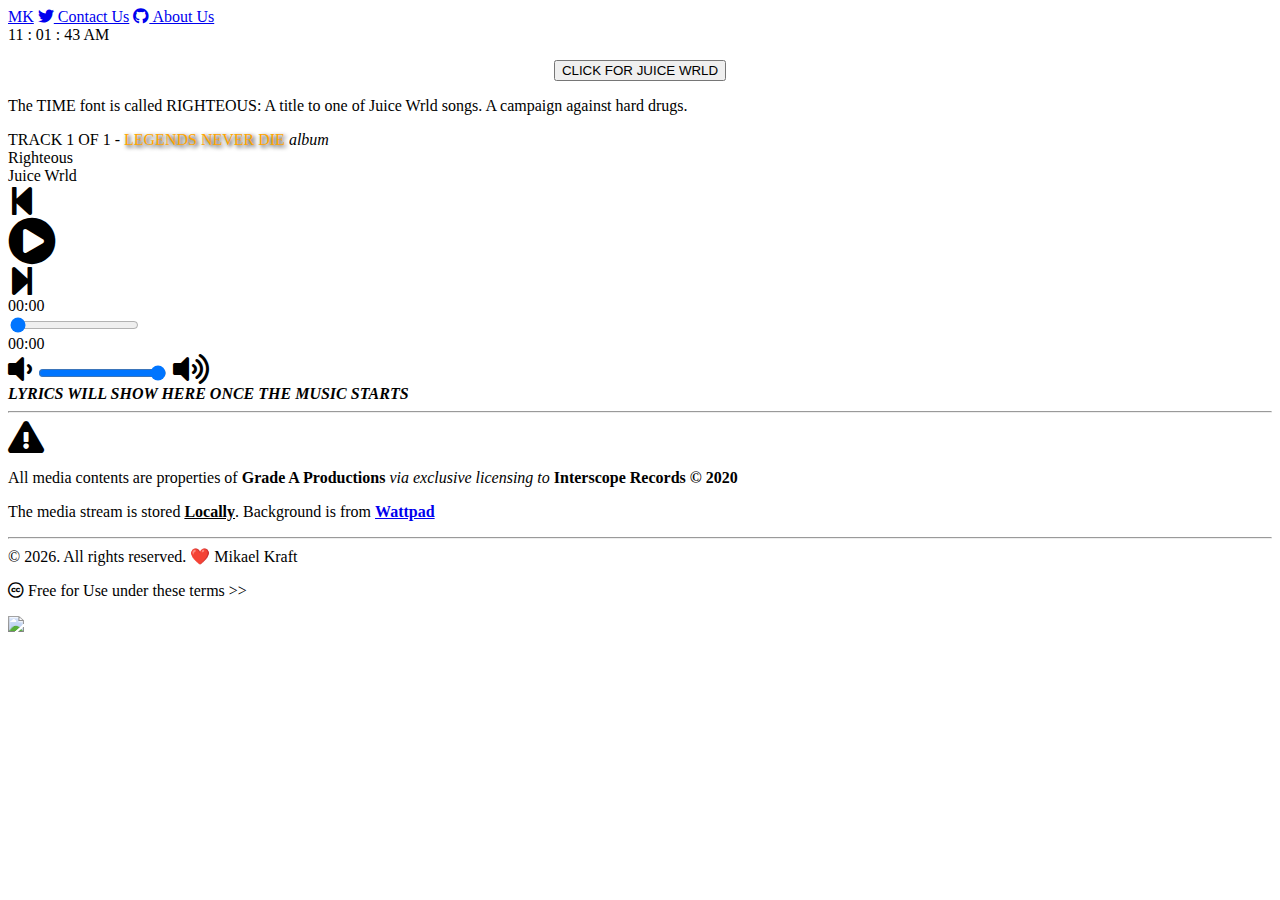
==== index.html @ 4b97d295 "Update index.html" ====
<html lang="en">

 <head> 
  <script src="https://unpkg.com/sweetalert/dist/sweetalert.min.js"></script>

  <!-- Load FontAwesome icons --> 

  <link rel="stylesheet" href="https://cdnjs.cloudflare.com/ajax/libs/font-awesome/5.13.0/css/all.min.css"> 

  <!-- custom CSS style file --> 

  <link rel="stylesheet" type="text/css" href="style.css"> 

  <link href="https://netdna.bootstrapcdn.com/font-awesome/3.2.1/css/font-awesome.css" rel="stylesheet"> 

  <!-- Viewport baeby--> 

  <meta name="viewport" content="width=device-width, initial-scale=1"> 

  <meta charset="UTF-8"> 

  <meta http-equiv="X-UA-Compatible" content="IE=edge"> 

 </head> 

 <body> 

  <div class="topnav"> 

   <a class="brand" href="#home">MK</a> 

   <a href="https://twitter.com/mikael_kraft"><span class="fab fa-twitter"></span> Contact Us</a> 

   <a href="https://github.com/MikelKraft"><span class="fab fa-github"></span> About Us</a> 

  </div> 

  <div id="clock"></div> 

  <p align="center"> <input type="button" class="button" onclick="fillData(); reEnable()" value="CLICK FOR JUICE WRLD"> </p> 

  <div id="container"> 

   <div id="container2"> 

    <p> The TIME font is called RIGHTEOUS: A title to one of Juice Wrld songs. A campaign against hard drugs.</p> 

   </div> 

  </div> 

  <!-- here displays the player container--> 

  <div class="player" border="3px"> 

   <!-- Define the section for displaying details --> 

   <div class="details"> 

    <div class="now-playing">

      PLAYING x OF y 

    </div> 

    <div class="track-art"></div> 

    <div class="track-name">

      Track Name 

    </div> 

    <div class="track-artist">

      Track Artist 

    </div> 

   </div> 

   <!-- Define the section for displaying track buttons --> 

   <div class="buttons"> 

    <div class="prev-track" onclick="prevTrack()"> 

     <i class="fa fa-step-backward fa-2x"></i> 

    </div> 

    <div class="playpause-track" id="playpause-track" onclick="playpauseTrack()"> 

     <i class="fa fa-play-circle fa-3x"></i> 

    </div> 

    <div class="next-track" onclick="nextTrack()"> 

     <i class="fa fa-step-forward fa-2x"></i> 

    </div> 

   </div> 

   <!-- The section for displaying the seek slider--> 

   <div class="slider_container"> 

    <div class="current-time">

      00:00 

    </div> 

    <input type="range" min="1" max="100" value="0" class="seek_slider" onchange="seekTo()"> 

    <div class="total-duration">

      00:00 

    </div> 

   </div> 

   <!-- The section for displaying the volume slider--> 

   <div class="slider_container"> 

    <i class="fa fa-volume-down fa-2x"></i> 

    <input type="range" min="1" max="100" value="99" class="volume_slider" onchange="setVolume()"> 

    <i class="fa fa-volume-up fa-2x"></i> 

   </div> 

  </div> 

  <div id="spaces"></div> 

  <div id="lyrics"> 

   <em><strong>LYRICS WILL SHOW HERE ONCE THE MUSIC STARTS</strong></em> 

  </div> 

  <div id="spaces"></div> 

  <footer> 
   <hr class="line"> 
   <i class="fa fa-exclamation-triangle fa-2x"></i> 
   <div class="shun"> 
      <span class="mob"> 
         <p>All media contents are properties of <strong>Grade A Productions</strong> 
         <em>via exclusive licensing to </em> <strong>Interscope Records © 2020</strong></p>
      </span> 
      <span class="cop"> 
         <p>The media stream is stored <strong><u>Locally</u></strong>. 
         Background is from <strong><a href="https://a.wattpad.com/cover/124708175-352-k927639.jpg">Wattpad</a></strong></p>
      </span> 
   </div> 
   <hr class="line"> 
   <span>© <span id="year"></span>. All rights reserved. ❤️ Mikael Kraft</span> 
   <div class="shun"> 
      <p><span class="fab fa-creative-commons"></span> Free for Use under these terms &gt;&gt;</p> 
      <a href="https://creativecommons.org/licenses/by-nc/4.0/">
         <img src="https://licensebuttons.net/l/by-nc-sa/3.0/88x31.png">
      </a> 
   </div> 
</footer>

<script>
   document.getElementById("year").textContent = new Date().getFullYear();
</script>
  <!-- Load the main script for the player --> 

  <script src="main.js"></script> 

  <script src="https://kit.fontawesome.com/a076d05399.js" crossorigin="anonymous"></script> 

 </body>

</html>
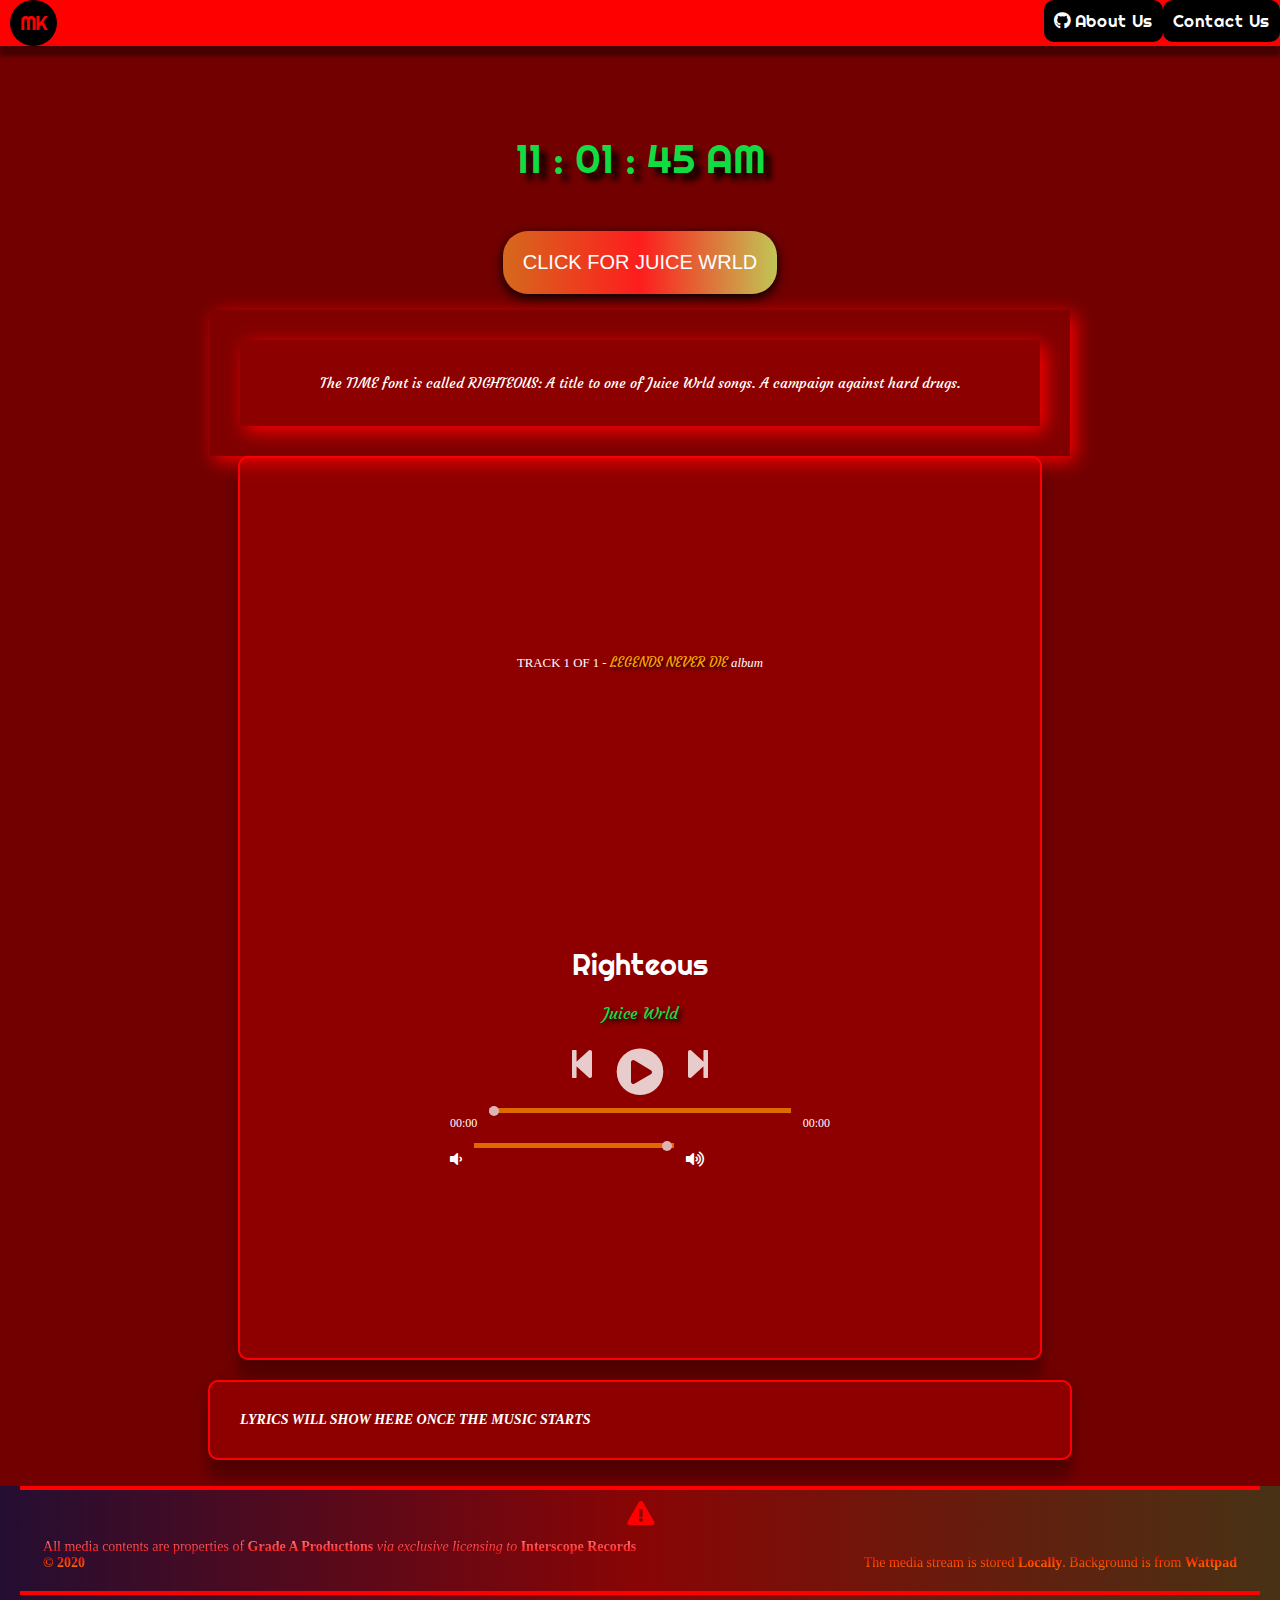
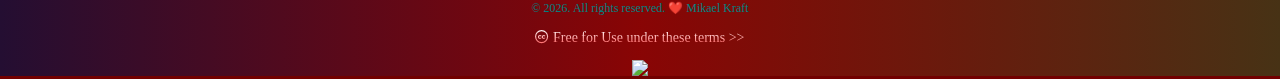
==== commit 32858f13: "Update index.html" ====
--- a/index.html
+++ b/index.html
@@ -29,7 +29,7 @@
 
    <a class="brand" href="#home">MK</a> 
 
-   <a href="https://twitter.com/mikael_kraft"><span class="fab fa-twitter"></span> Contact Us</a> 
+   <a href="https://x.com/mikael_kraft"><span class="fa-solid fa-x"></span> Contact Us</a> 
 
    <a href="https://github.com/MikelKraft"><span class="fab fa-github"></span> About Us</a> 
 
--- a/style.css
+++ b/style.css
@@ -0,0 +1,562 @@
+/* Google font */
+@import url('https://fonts.googleapis.com/css?family=Righteous');
+@import url('https://fonts.googleapis.com/css?family=Courgette');
+@import url('https://a.wattpad.com/cover/124708175-352-k927639.jpg');
+
+/*defining how the front facing background will be*/
+body {
+  background-color: #720000;
+  background-image: url("https://a.wattpad.com/cover/124708175-352-k927639.jpg");
+  background-repeat: no-repeat;
+  background-size: cover;
+  transition: background-color 1s;
+  overflow-x: hidden !important;
+  margin: 0 !important;
+  padding: 0 !important;
+  min-width: 100%;
+  clear: both;
+}
+
+
+/*here controls the clock positioning, look and feel*/
+#clock {
+  font-family: 'Righteous', sans-serif;
+  color: #11DD42;
+  font-size: 40px;
+  text-align: center;
+  margin-top: 80px;
+  margin-bottom: 40px;
+  text-shadow: 7px 7px 6px black;
+  padding: 7px 3px 7px 3px;
+}
+
+/* content block*/
+#container {
+  font-family: 'Courgette', sans-serif;
+  color: #ffffff;
+  font-size: 14px;
+  margin: 0 auto;
+  text-align: justify;
+  align-content: center;
+  background-color: rgba(255, 0, 0, 0.1);
+  box-shadow: 5px 5px 18px red;
+  padding: 30px;
+}
+
+#container2 {
+  font-family: 'Courgette', sans-serif;
+  color: #ffffff;
+  font-size: 14px;
+  margin: 0 auto;
+  text-align: center;
+  align-content: center;
+  background-color: rgba(255, 0, 0, 0.1);
+  box-shadow: 5px 5px 18px red;
+  padding: 20px;
+  margin-bottom: 15px;
+}
+
+/* the look and feel of the jumbo button*/
+.button {
+  color: #ffffff;
+  font-size: 20px;
+  background: rgb(213, 105, 29);
+  background: -moz-linear-gradient(90deg, rgba(213, 105, 29, 1) 0%, rgba(253, 29, 29, 1) 50%, rgba(193, 197, 86, 1) 100%);
+  background: -webkit-linear-gradient(90deg, rgba(213, 105, 29, 1) 0%, rgba(253, 29, 29, 1) 50%, rgba(193, 197, 86, 1) 100%);
+  background: linear-gradient(90deg, rgba(213, 105, 29, 1) 0%, rgba(253, 29, 29, 1) 50%, rgba(193, 197, 86, 1) 100%);
+  filter: progid:DXImageTransform.Microsoft.gradient(startColorstr="#d5691d", endColorstr="#c1c556", GradientType=1);
+  border: 0px;
+  border-radius: 25px;
+  padding: 20px;
+  box-shadow: 0 4px 12px 0 black;
+  transition: all 0.4s ease;
+}
+
+.button:hover {
+  -webkit-animation: gradient 3s ease infinite;
+  -moz-animation: gradient 3s ease infinite;
+  animation: gradient 3s ease infinite;
+  box-shadow: inset 0 0 0 2em red;
+  cursor: pointer;
+}
+
+/* aligning items in a vertical direction using flex with the column direction for the music player*/
+@media screen and (max-width: 567px) {
+  .player {
+    height: 60px;
+  }
+}
+
+
+.player {
+  height: 100vh;
+  display: flex;
+  flex-direction: column;
+  align-items: center;
+  justify-content: center;
+  margin: 0 auto;
+  background-color: rgba(255, 0, 0, 0.2);
+  border: 2px solid red;
+  border-radius: 10px;
+  box-shadow: 0 20px 8px 0 rgba(0, 0, 0, 0.2), 0 6px 20px 0 rgba(0, 0, 0, 0.19);
+}
+
+#lyrics {
+  font-size: 14px;
+  padding: 30px;
+  margin: 20px;
+  color: white;
+  font-family: times-new-roman;
+  text-align: justify;
+  background-color: rgba(255, 0, 0, 0.2);
+  border: 2px solid red;
+  border-radius: 10px;
+  box-shadow: 0 20px 8px 0 rgba(0, 0, 0, 0.2), 0 6px 20px 0 rgba(0, 0, 0, 0.19);
+}
+
+h3 {
+  color: red;
+  font-size: 20px;
+  text-decoration: underline;
+  text-transform: uppercase;
+  text-shadow: 2px 2px 4px white;
+  text-align: center;
+}
+
+.details {
+  display: flex;
+  align-items: center;
+  flex-direction: column;
+  justify-content: center;
+  margin-top: 15px;
+}
+
+@media screen and (max-width: 768px) {
+  .track-art {
+    height: 200px;
+    width: 200px;
+  }
+}
+
+.track-art {
+  margin: 15px 15px 0 15px;
+  height: 250px;
+  width: 250px;
+  background-image: URL("https://media.hitparade.ch/cover/big/juice_wrld-righteous_s.jpg");
+  background-size: cover;
+  background-position: center;
+  border-radius: 15%;
+}
+
+/* Changing the control look and feel to suitable choices */
+.now-playing {
+  font-size: 0.8rem;
+  color: white;
+}
+
+.track-name {
+  font-size: 1.8rem;
+  font-family: 'Righteous', san-serif;
+  color: white;
+  padding: 10px;
+}
+
+.track-artist {
+  font-size: 1rem;
+  font-family: 'Courgette', san-serif;
+  color: #11DD42;
+  padding: 10px;
+  text-shadow: 3px 3px 5px black;
+  margin-bottom: 5px;
+}
+
+/* Using flex with the row direction to
+   align player button items in a horizontal direction */
+.buttons {
+  display: flex;
+  flex-direction: row;
+}
+
+.playpause-track,
+.prev-track,
+.next-track {
+  padding: 10px;
+  opacity: 0.8;
+  margin: 0 auto
+  font-size: 0.5rem
+
+  /* Smoothly transition the opacity */
+  transition: opacity .2s;
+}
+
+/* Change the opacity when mouse is hovered */
+.playpause-track:hover,
+.prev-track:hover,
+.next-track:hover {
+  opacity: 1.0;
+}
+
+/* Define the slider width so that it scales properly */
+.slider_container {
+  width: 90%;
+  max-width: 400px;
+  display: flex;
+}
+
+/* Modify the appearance of the slider */
+.seek_slider,
+.volume_slider {
+  -webkit-appearance: none;
+  -moz-appearance: none;
+  appearance: none;
+  height: 5px;
+  background: #ff9900;
+  opacity: 0.7;
+  -webkit-transition: .2s;
+  transition: opacity .2s;
+}
+
+/* Modify the appearance of the slider thumb */
+.seek_slider::-webkit-slider-thumb,
+.volume_slider::-webkit-slider-thumb {
+  -webkit-appearance: none;
+  -moz-appearance: none;
+  appearance: none;
+  width: 10px;
+  height: 10px;
+  background: white;
+  cursor: pointer;
+  border-radius: 50%;
+}
+
+/* Change the opacity when mouse is hovered */
+.seek_slider:hover,
+.volume_slider:hover {
+  opacity: 1.0;
+}
+
+.seek_slider {
+  width: 90%;
+}
+
+.volume_slider {
+  width: 50%;
+}
+
+.current-time,
+.total-duration {
+  padding: 10px;
+  color: white;
+  font-size: 12px;
+}
+
+i.fa-volume-down,
+i.fa-volume-up {
+  padding: 10px;
+  color: white;
+  font-size: 16px;
+}
+
+/* Change the mouse cursor to a pointer
+   when hovered over */
+i.fa-play-circle,
+i.fa-pause-circle,
+i.fa-step-forward,
+i.fa-step-backward {
+  cursor: pointer;
+  color: white;
+}
+
+i.fa-exclamation-triangle {
+  cursor: none;
+  color: red;
+  text-align: center;
+  width: 100%;
+  padding-top: 5px;
+}
+
+i.fab-creative-commons {
+  cursor: none;
+  color: red;
+  text-align: center;
+  width: 100%;
+}
+
+/* NavBar Section*/
+
+
+.topnav {
+  position: sticky;
+  top: 0px;
+  align-items: center;
+  background-color: red;
+  z-index: 9999;
+  margin: 0px;
+  width: 100%;
+  overflow-x: hidden;
+  box-shadow: 0 10px 4px 0 rgba(0, 0, 0, 0.4);
+}
+
+.topnav a {
+  justify-content: center;
+  padding: 10px;
+  vertical-align: middle;
+  color: white;
+  margin: auto;
+  background-color: black;
+  border-radius: 10px;
+  text-align: center;
+  text-decoration: none;
+  font-size: 17px;
+  float: right;
+  font-family: 'Righteous', sans-serif;
+}
+
+.topnav a.brand {
+  font-family: 'Righteous', sans-serif;
+  float: left;
+  color: red;
+  margin-left: 10px;
+  text-align: center;
+  background-color: black;
+  border-radius: 50%;
+  font-size: 20px;
+  box-shadow: 5px green;
+}
+
+.topnav a:hover {
+  background-color: #11DD42;
+  color: white;
+}
+
+.topnav a.active {
+  background-color: yellow;
+  color: white;
+}
+
+#spaces {
+  padding-top: 20px;
+}
+
+footer {
+  clear: both;
+  margin-bottom: 0;
+  background: rgb(36, 14, 50);
+  background: -moz-linear-gradient(90deg, rgba(36, 14, 50, 1) 0%, rgba(253, 29, 29, 0.16506410256410253) 50%, rgba(71, 50, 21, 1) 100%);
+  background: -webkit-linear-gradient(90deg, rgba(36, 14, 50, 1) 0%, rgba(253, 29, 29, 0.16506410256410253) 50%, rgba(71, 50, 21, 1) 100%);
+  background: linear-gradient(90deg, rgba(36, 14, 50, 1) 0%, rgba(253, 29, 29, 0.16506410256410253) 50%, rgba(71, 50, 21, 1) 100%);
+  :ms-filter: progid:DXImageTransform.Microsoft.gradient(startColorstr="#240e32", endColorstr="#473215", GradientType=1);
+  padding: 0 20px 0 20px;
+  font-size: 12px;
+  color: teal;
+  text-align: center;
+}
+
+.shun {
+  font-size: 14px;
+  background: -webkit-linear-gradient(white, red, yellow);
+  -webkit-background-clip: text;
+  -moz-background-clip: text;
+  background-clip: text;
+  -webkit-text-fill-color: transparent;
+  text-align: center;
+}
+
+.shun .mob {
+  display: inline-block;
+  width: 48%;
+  text-align: left;
+}
+
+.shun .cop {
+  display: inline-block;
+  width: 48%;
+  text-align: right;
+}
+
+/* for the hr element*/
+.line {
+  border: 2px solid red;
+}
+
+/* The sweetalert sections */
+.alertj {
+  background: rgb(213, 105, 29);
+  background: -moz-linear-gradient(90deg, rgba(213, 105, 29, 1) 0%, rgba(253, 29, 29, 1) 50%, rgba(193, 197, 86, 1) 100%);
+  background: -webkit-linear-gradient(90deg, rgba(213, 105, 29, 1) 0%, rgba(253, 29, 29, 1) 50%, rgba(193, 197, 86, 1) 100%);
+  background: linear-gradient(90deg, rgba(213, 105, 29, 1) 0%, rgba(253, 29, 29, 1) 50%, rgba(193, 197, 86, 1) 100%);
+  border: 1px solid 11dd42;
+}
+
+.swal-button {
+  background: rgb(213, 105, 29);
+  background: -moz-linear-gradient(90deg, rgba(213, 105, 29, 1) 0%, rgba(253, 29, 29, 1) 50%, rgba(193, 197, 86, 1) 100%);
+  background: -webkit-linear-gradient(90deg, rgba(213, 105, 29, 1) 0%, rgba(253, 29, 29, 1) 50%, rgba(193, 197, 86, 1) 100%);
+  background: linear-gradient(90deg, rgba(213, 105, 29, 1) 0%, rgba(253, 29, 29, 1) 50%, rgba(193, 197, 86, 1) 100%);
+  color: white;
+  border: 1px solid 11dd42;
+}
+
+.alert2 {
+  background-color: white;
+  border: 1px solid red;
+}
+
+.swal-text {
+  background-color: red;
+  padding: 17px;
+  border: 1px solid #F0E1A1;
+  border-radius: 5px;
+  display: block;
+  margin: 22px;
+  text-align: center;
+  color: white;
+}
+
+.swal-overlay {
+  background-color: rgba(255, 0, 0, 0.60);
+}
+
+@-webkit-keyframes gradient {
+  0% {
+    background-position: 0% 50%;
+  }
+
+  50% {
+    background-position: 100% 50%;
+  }
+
+  100% {
+    background-position: 0% 50%;
+  }
+}
+
+/* animate the call to action button with keyframes */
+
+@-moz-keyframes gradient {
+  0% {
+    background-position: 0% 50%;
+  }
+
+  50% {
+    background-position: 100% 50%;
+  }
+
+  100% {
+    background-position: 0% 50%;
+  }
+}
+
+@-webkit-keyframes gradient {
+  0% {
+    background-position: 0% 50%;
+  }
+
+  50% {
+    background-position: 100% 70%;
+  }
+
+  100% {
+    background-position: 0% 80%;
+  }
+}
+
+@keyframes gradient {
+  0% {
+    background-position: 0% 50%;
+  }
+
+  50% {
+    background-position: 90% 50%;
+  }
+
+  100% {
+    background-position: 0% 40%;
+  }
+}
+
+/* This works with the last commented out JS code. I used a simpler approach with css position 
+.sticky {
+  position: fixed;
+  top: 0;
+  width: 100%;
+}
+
+.sticky + body {
+  padding-top: 60px;
+}*/
+/* General max-width to contain content on large screens */
+@media screen and (min-width: 1200px) {
+  #container, #container2, .player, #lyrics {
+    max-width: 800px; /* Ensuring content doesn’t stretch too wide */
+    margin: 0 auto; /* Centering content */
+  }
+}
+
+/* Medium screens: Adjust margins and padding */
+@media screen and (max-width: 1024px) {
+  #container, #container2, .player, #lyrics {
+    max-width: 90%;
+    padding: 20px;
+    margin: 0 auto;
+  }
+
+  .track-art {
+    height: 250px;
+    width: 250px;
+  }
+}
+
+/* Small screens: Stack elements, reduce padding */
+@media screen and (max-width: 768px) {
+  #container, #container2, .player, #lyrics {
+    max-width: 80%;
+    padding: 15px;
+    margin: 0 auto;
+  }
+
+  #clock {
+    font-size: 30px;
+  }
+
+  .track-art {
+    height: 200px;
+    width: 200px;
+  }
+
+  .button {
+    font-size: 16px;
+    padding: 15px;
+  }
+
+  .topnav a {
+    font-size: 14px;
+    padding: 8px;
+  }
+}
+
+/* Extra Small Screens: Further reduce font sizes */
+@media screen and (max-width: 480px) {
+  #clock {
+    font-size: 26px;
+  }
+
+  .button {
+    font-size: 14px;
+    padding: 10px;
+  }
+
+  .topnav a {
+    font-size: 12px;
+    padding: 6px;
+  }
+
+  .track-art {
+    height: 120px;
+    width: 120px;
+  }
+
+  .seek_slider, .volume_slider {
+    width: 90%;
+  }
+}
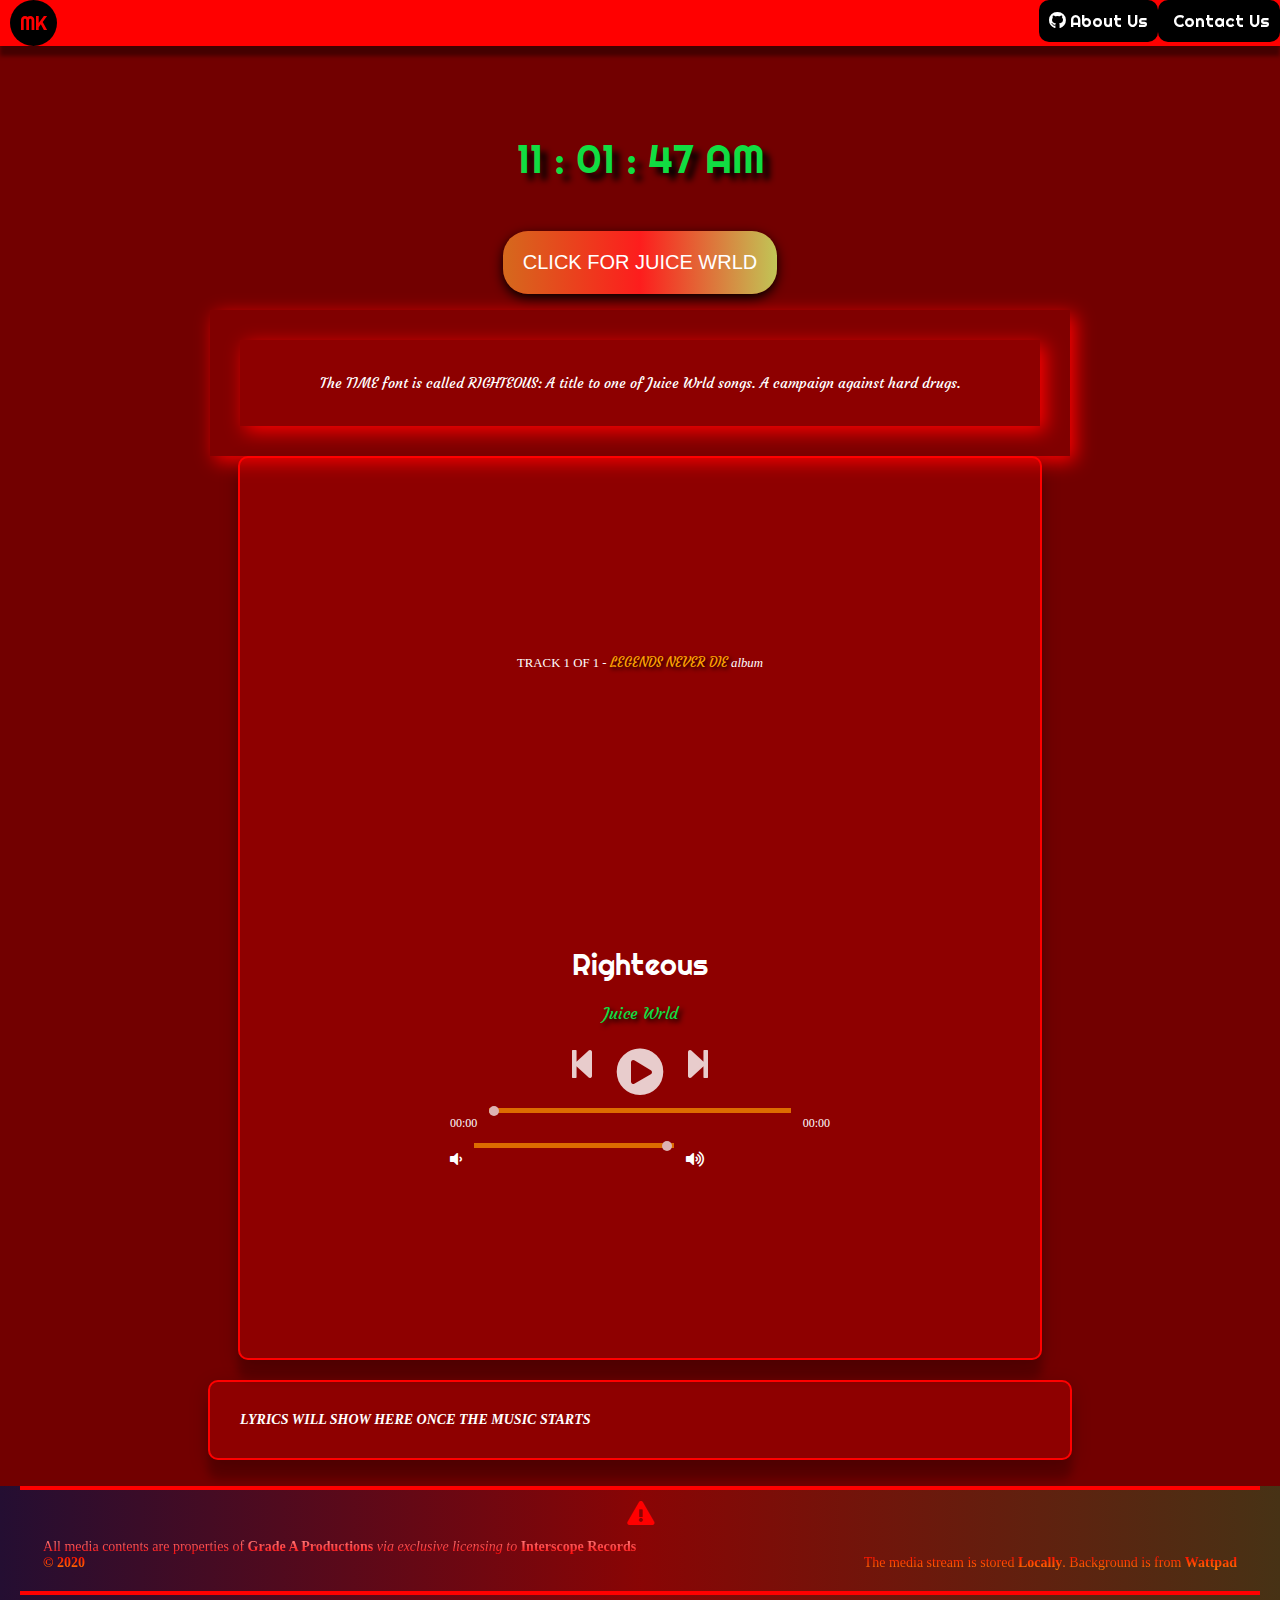
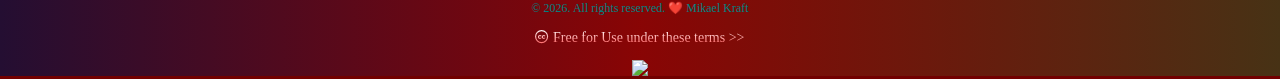
==== commit ea9f52c5: "Update index.html" ====
--- a/index.html
+++ b/index.html
@@ -29,7 +29,7 @@
 
    <a class="brand" href="#home">MK</a> 
 
-   <a href="https://x.com/mikael_kraft"><span class="fa-solid fa-x"></span> Contact Us</a> 
+   <a href="https://x.com/mikael_kraft"><span class="fab fa-x"></span> Contact Us</a> 
 
    <a href="https://github.com/MikelKraft"><span class="fab fa-github"></span> About Us</a> 
 
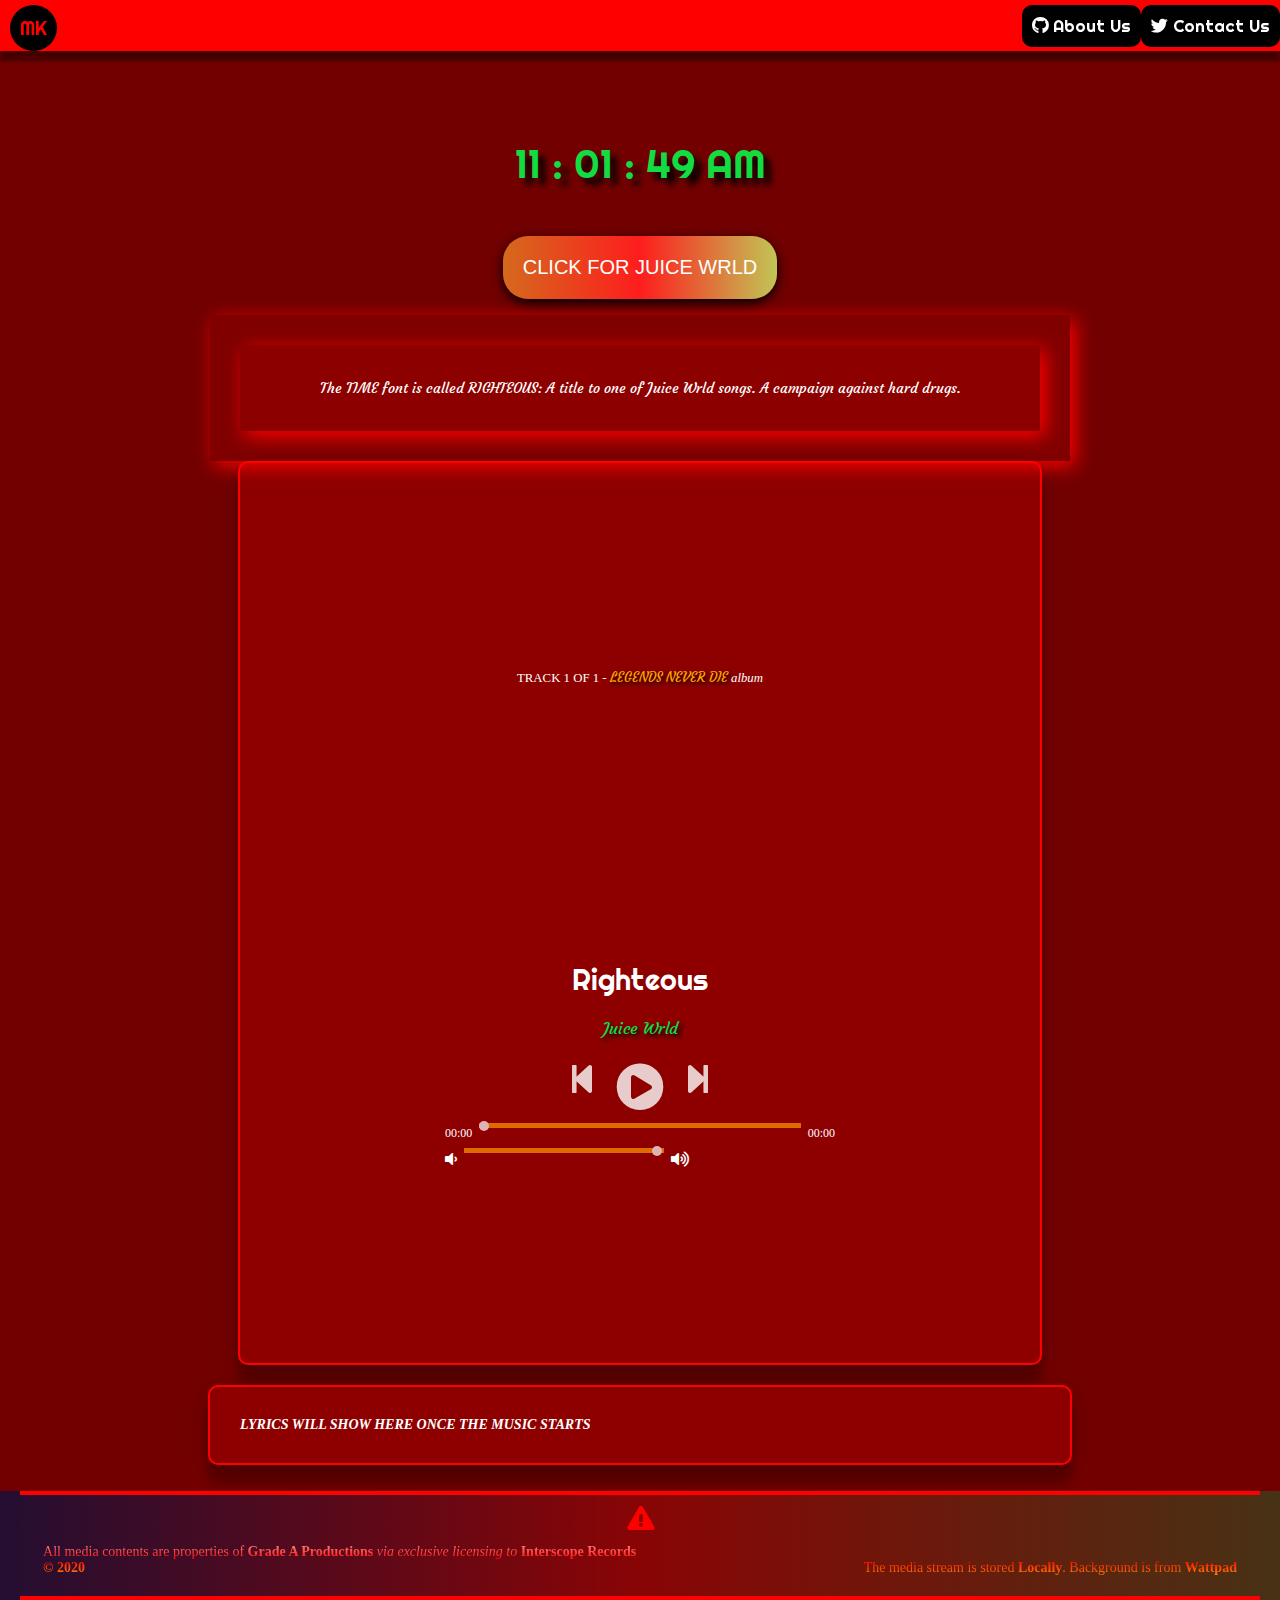
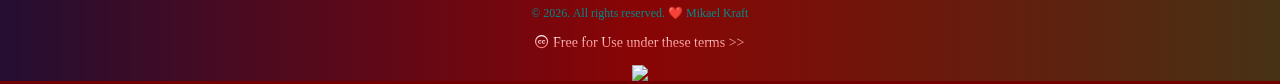
==== commit 8ea51af3: "Update index.html" ====
--- a/index.html
+++ b/index.html
@@ -29,9 +29,9 @@
 
    <a class="brand" href="#home">MK</a> 
 
-   <a href="https://x.com/mikael_kraft"><span class="fab fa-x"></span> Contact Us</a> 
+   <a href="https://x.com/mikael_kraft"><span class="fab fa-twitter"></span> Contact Us</a> 
 
-   <a href="https://github.com/MikelKraft"><span class="fab fa-github"></span> About Us</a> 
+   <a href="https://github.com/mikaelkraft"><span class="fab fa-github"></span> About Us</a> 
 
   </div> 
 
--- a/style.css
+++ b/style.css
@@ -198,7 +198,7 @@
 
 /* Define the slider width so that it scales properly */
 .slider_container {
-  width: 90%;
+  width: 100%;
   max-width: 400px;
   display: flex;
 }
@@ -245,14 +245,14 @@
 
 .current-time,
 .total-duration {
-  padding: 10px;
+  padding: 5px;
   color: white;
   font-size: 12px;
 }
 
 i.fa-volume-down,
 i.fa-volume-up {
-  padding: 10px;
+  padding: 5px;
   color: white;
   font-size: 16px;
 }
@@ -302,7 +302,7 @@
   padding: 10px;
   vertical-align: middle;
   color: white;
-  margin: auto;
+  margin-top: 5px;
   background-color: black;
   border-radius: 10px;
   text-align: center;
@@ -557,6 +557,6 @@
   }
 
   .seek_slider, .volume_slider {
-    width: 90%;
-  }
-}
+    width: 70%;
+  }
+}
